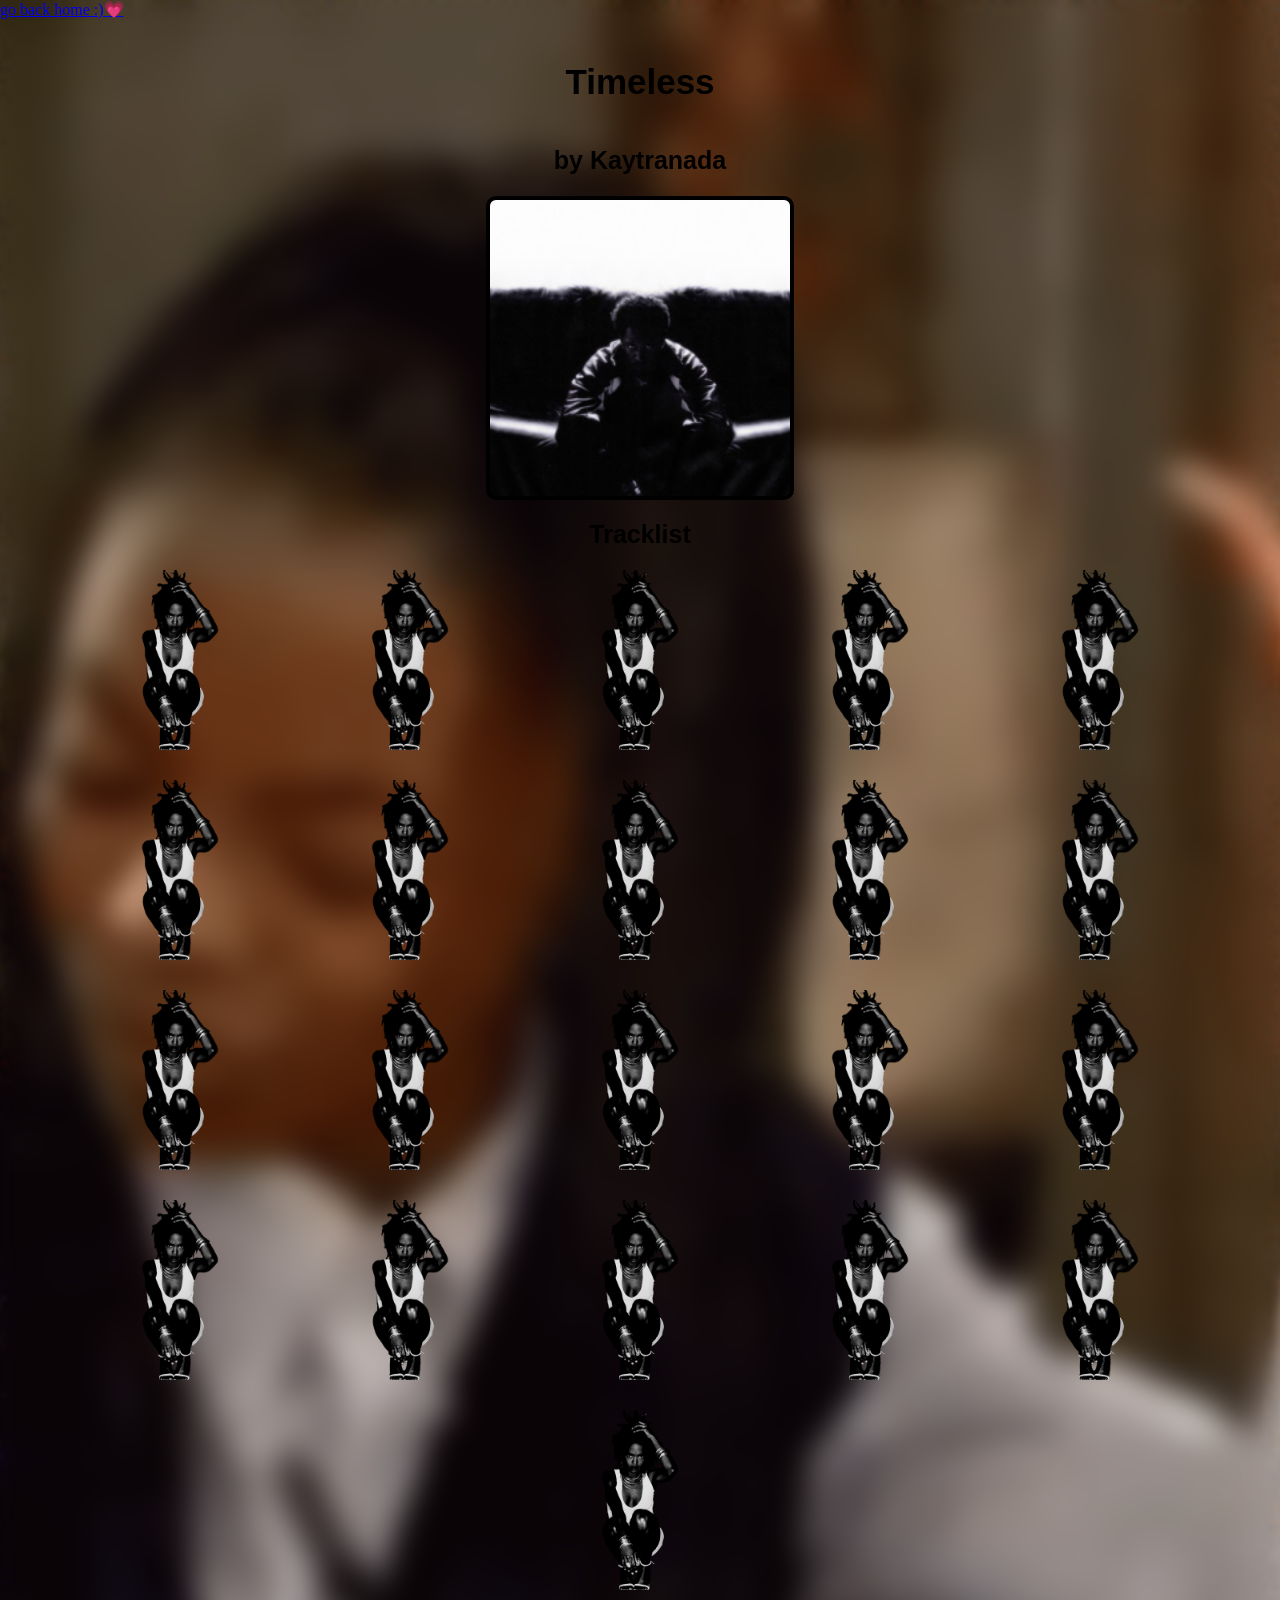
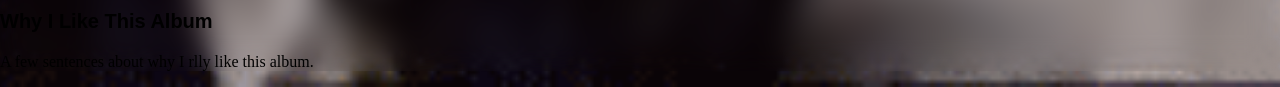
==== kaytranada.html @ f7673d36 "initial commit: album archives website" ====
<!DOCTYPE html>
<html>

<head>
    <title> The Miseducation of Lauryn Hill</title>
    <link rel="stylesheet" href="style.css">
    
</head>


<body class="kaytranada-page">
    <a href="index.html">go back home :)💗</a>
    <h1>Timeless</h1>
    <h2>by Kaytranada</h2>

    <img src="album-cover3.png" alt="Album cover" width="300">

    <h2>Tracklist</h2>
    
    <div class="tracklist-container">
        <div class="song-card">
        <h3>Pressure</h3>
        <p>why I like this song</p>
    </div>
    <div class="song-card">
        <h3>Spit It Out (feat. Rochelle Jordan)</h3>
        <p>why I like this song</p>
    </div>
    <div class="song-card">
        <h3>Call U Up (feat.Lou Phelps)</h3>
        <p>why I like this song</p>
    </div>
    <div class="song-card">
        <h3>Weird (feat. Durand Bernarr)</h3>
        <p>why I like this song</p>
    </div>
    <div class="song-card">
        <h3>Dance Dance Dance Dance)</h3>
        <p>why I like this song</p>
    </div>
    <div class="song-card">
        <h3>Feel A Way (feat.Don Toliver)</h3>
        <p>why I like this song</p>
    </div>
    <div class="song-card">
        <h3>Still (feat.Charlotte Day Wilson)</h3>
        <p>why I like this song</p>
    </div>
    <div class="song-card">
        <h3>Video (feat. Ravyn Lenae)</h3>
        <p>why I like this song</p>
    </div>
    <div class="song-card">
        <h3>Seemingly</h3>
        <p>why I like this song</p>
    </div>
    <div class="song-card">
        <h3>Drip Sweat (feat. Channel Tres)</h3>
        <p>why I like this song</p>
    </div>
    <div class="song-card">
        <h3>Hold On (feat. Dawn Richard)</h3>
        <p>why I like this song</p>
    </div>
    <div class="song-card">
        <h3>Please Babe</h3>
        <p>why I like this song</p>
    </div>
    <div class="song-card">
        <h3>Stepped On</h3>
        <p>why I like this song</p>
    </div>
    <div class="song-card">
        <h3>More Than A Little Bit (feat.Tinashe)</h3>
        <p>why I like this song</p>
    </div>
    <div class="song-card">
        <h3>Do 2 Me (feat Anderson .Paak and SIR)</h3>
        <p>why I like this song</p>
    </div>
    
    <div class="song-card">
        <h3>Witchy (feat. Childish Gambino)</h3>
        <p>why I like this song</p>
    </div>
    <div class="song-card">
        <h3>Lover/Friend (feat Rochelle Jordan)</h3>
        <p>why I like this song</p>
    </div>
    <div class="song-card">
        <h3>Wasted Words (feat.Thundercat)</h3>
        <p>why I like this song</p>
    </div>
    <div class="song-card">
        <h3>Snap My Finger (feat.PinkPantheress)</h3>
        <p>why I like this song</p>
    </div>
    <div class="song-card">
        <h3>Stuntin (feat. Channel Tres)</h3>
        <p>why I like this song</p>
    </div>
    <div class="song-card">
        <h3>Out Of Luck (feat.Mariah The Scientist)</h3>
        <p>why I like this song</p>
    </div>
    </div>


    <div class="album-reflection">
        <h3> Why I Like This Album</h3>
        <p>
            A few sentences about why I rlly like this album.
        </p>
    </div>
</body>
</html>
---- style.css ----
/*HOMEPAGE ALBUM CARDS*/
/*album cover icons on the homepage */
.home-page .album-card{
    width: 270px;
    height: 270px;
    border-radius:15px;
    background-size: cover;
    background-position: center;
    overflow: hidden;
    transition: transform 1s ease, box-shadow 1s ease, filter 1s ease;
}
.home-page .album-card:hover{
    transform: translateY(-20px);
    box-shadow: 0px 3px 120px palevioletred;
    filter: brightness(0.8);
   transition: transform 1s ease, box-shadow 1s ease, 
    opacity 1s ease, background-color 1s ease;
}
.home-page .lauryn{
 background-image: url(album-cover2.png);
 background-position: center;
 background-size: cover;
}
.home-page .kwn{ 
    background-position: center;
    background-size: cover;
    background-image: url(album-cover.jpg);
}
.home-page .kaytranada{
    background-position: center;
    background-size: cover;
    background-image: url(album-cover3.png);
}
.home-page .album-card{
    width: 100px;
    height: 100px;
}
.home-page .albums-icons{
    display: flex;
    justify-content: center;
    flex-wrap: wrap;
    gap: 150px;
    padding: 150px;
}
/*GLOBAL PAGE SETUP*/
html{
    min-height: 100%;
}

/*GLOBAL TEXT STYLES*/
h1{
 font-size: 35px;   
 font-family: Helvetica, sans-serif;
 text-align: center;
 padding: 20px;
}
h2{
    font-size: 25px;
    font-family: Helvetica, sans-serif;
    text-align: center;
}
h3{
    font-size: 20px;
    font-family: Helvetica, sans-serif;
    
}

/*KWN PAGE STYLES*/
/*background, title, album layout, and page-specific styling*/

body.kwn{
    background-image: url(kwn.gif);
    background-repeat: no-repeat;
    background-size: cover;
    background-position: center;
    backdrop-filter: blur(15px);
    margin: 0;
    padding: 0;
    width: 100%;
    min-height: 100vh;
}

.kwn img{
    display: block;
    margin-left: auto;
    margin-right: auto;
    border: 4px solid black;
    border-radius: 10px;
}

.kwn .album-layout{
    display: flex;
    gap: 600px;
}

/* KWN SONG CARDS*/

.kwn .song-card{
    border-radius: 10px;
    transition: transform 1s ease, box-shadow 1s ease;
    padding: 15px;
    background-image: url(kwn.jpg);
    background-size: cover;
    background-position: center;
    width: 170px;
    height: 150px;
    position: relative;
    overflow: hidden;
}
.kwn .song-card::before{ 
    content: "";
    position: absolute;
    width: 60px;
    height: 100%;
    top: 0;
    left: -80px;
    background: #844e60;
    opacity: 0.3;
    transition: transform 1s ease;
}
.kwn .song-card:hover{
    text-align: center;
    font-family: Helvetica, sans-serif;
    background-color: #000000;
    background-image: none;
    color: white;
    box-shadow: 0px 3px 100px #844e60;
    transform: translateY(-8px);
    transition: transform 1s ease, box-shadow 1s ease, 
    opacity 1s ease, background-color 1s ease;
}
.kwn .song-card h3{
   display: none;
}
.song-card p{
    display: none;
}

.kwn .song-card:hover::before {
    transform: translateX(250px);
}
.kwn .song-card:hover h3, .kwn .song-card:hover p{
    display: flex;
}

.kwn .tracklist-container{
    display: flex;
    flex-direction: column;
    gap: 30px;
}

.lauryn-page .song-card{
    border-radius: 10px;
    transition: transform 1s ease, box-shadow 1s ease;
    padding: 15px;
    background-image: url(mshill_logo.webp);
    background-size: cover;
    background-position: center;
    width: 170px;
    height: 150px;
    position: relative;
    overflow: hidden;
}

.lauryn-page img{
    display: block;
    margin-left: auto;
    margin-right: auto;
    border: 4px solid black;
    border-radius: 10px;
}
.lauryn-page .tracklist-container{
    display: flex;
    justify-content: center;
    flex-wrap: wrap;
    gap: 30px;
}
body.lauryn-page{
    background-image: url(lauryn-hill.gif);
    background-repeat: no-repeat;
    background-size: cover;
    background-position: center;
    backdrop-filter: blur(15px);
    margin: 0;
    padding: 0;
    width: 100%;
    min-height: 100vh;
}

.lauryn-page .song-card::before{ 
    content: "";
    position: absolute;
    width: 60px;
    height: 100%;
    top: 0;
    left: -80px;
    background: #844e60;
    opacity: 0.3;
    transition: transform 1s ease;
}

.lauryn-page .song-card:hover{
    text-align: center;
    font-family: Helvetica, sans-serif;
    background-color: #000000;
    background-image: none;
    color: white;
    box-shadow: 0px 3px 100px #844e60;
    transform: translateY(-8px);
    transition: transform 1s ease, box-shadow 1s ease, 
    opacity 1s ease, background-color 1s ease;
}
.lauryn-page .song-card h3 {
    display: none;
}

.lauryn-page .song-card p {
    display: none;
}
.lauryn-page .song-card:hover h3,
.lauryn-page .song-card:hover p {
    display: flex;
}
.lauryn-page .song-card:hover::before {
    transform: translateX(250px);
}

.kaytranada-page .song-card{
    border-radius: 10px;
    transition: transform 1s ease, box-shadow 1s ease;
    padding: 15px;
    background-image: url(mshill_logo.webp);
    background-size: cover;
    background-position: center;
    width: 170px;
    height: 150px;
    position: relative;
    overflow: hidden;
}

.kaytranada-page img{
    display: block;
    margin-left: auto;
    margin-right: auto;
    border: 4px solid black;
    border-radius: 10px;
}
.kaytranada-page .tracklist-container{
    display: flex;
    justify-content: center;
    flex-wrap: wrap;
    gap: 30px;
}
body.kaytranada-page{
    background-image: url(lauryn-hill.gif);
    background-repeat: no-repeat;
    background-size: cover;
    background-position: center;
    backdrop-filter: blur(15px);
    margin: 0;
    padding: 0;
    width: 100%;
    min-height: 100vh;
}

.kaytranada-page .song-card::before{ 
    content: "";
    position: absolute;
    width: 60px;
    height: 100%;
    top: 0;
    left: -80px;
    background: #844e60;
    opacity: 0.3;
    transition: transform 1s ease;
}

.kaytranada-page .song-card:hover{
    text-align: center;
    font-family: Helvetica, sans-serif;
    background-color: #000000;
    background-image: none;
    color: white;
    box-shadow: 0px 3px 100px #844e60;
    transform: translateY(-8px);
    transition: transform 1s ease, box-shadow 1s ease, 
    opacity 1s ease, background-color 1s ease;
}
.kaytranada-page .song-card h3 {
    display: none;
}

.kaytranada-page .song-card p {
    display: none;
}
.kaytranada-page .song-card:hover h3,
.kaytranada-page .song-card:hover p {
    display: flex;
}
.kaytranada-page .song-card:hover::before {
    transform: translateX(250px);
}
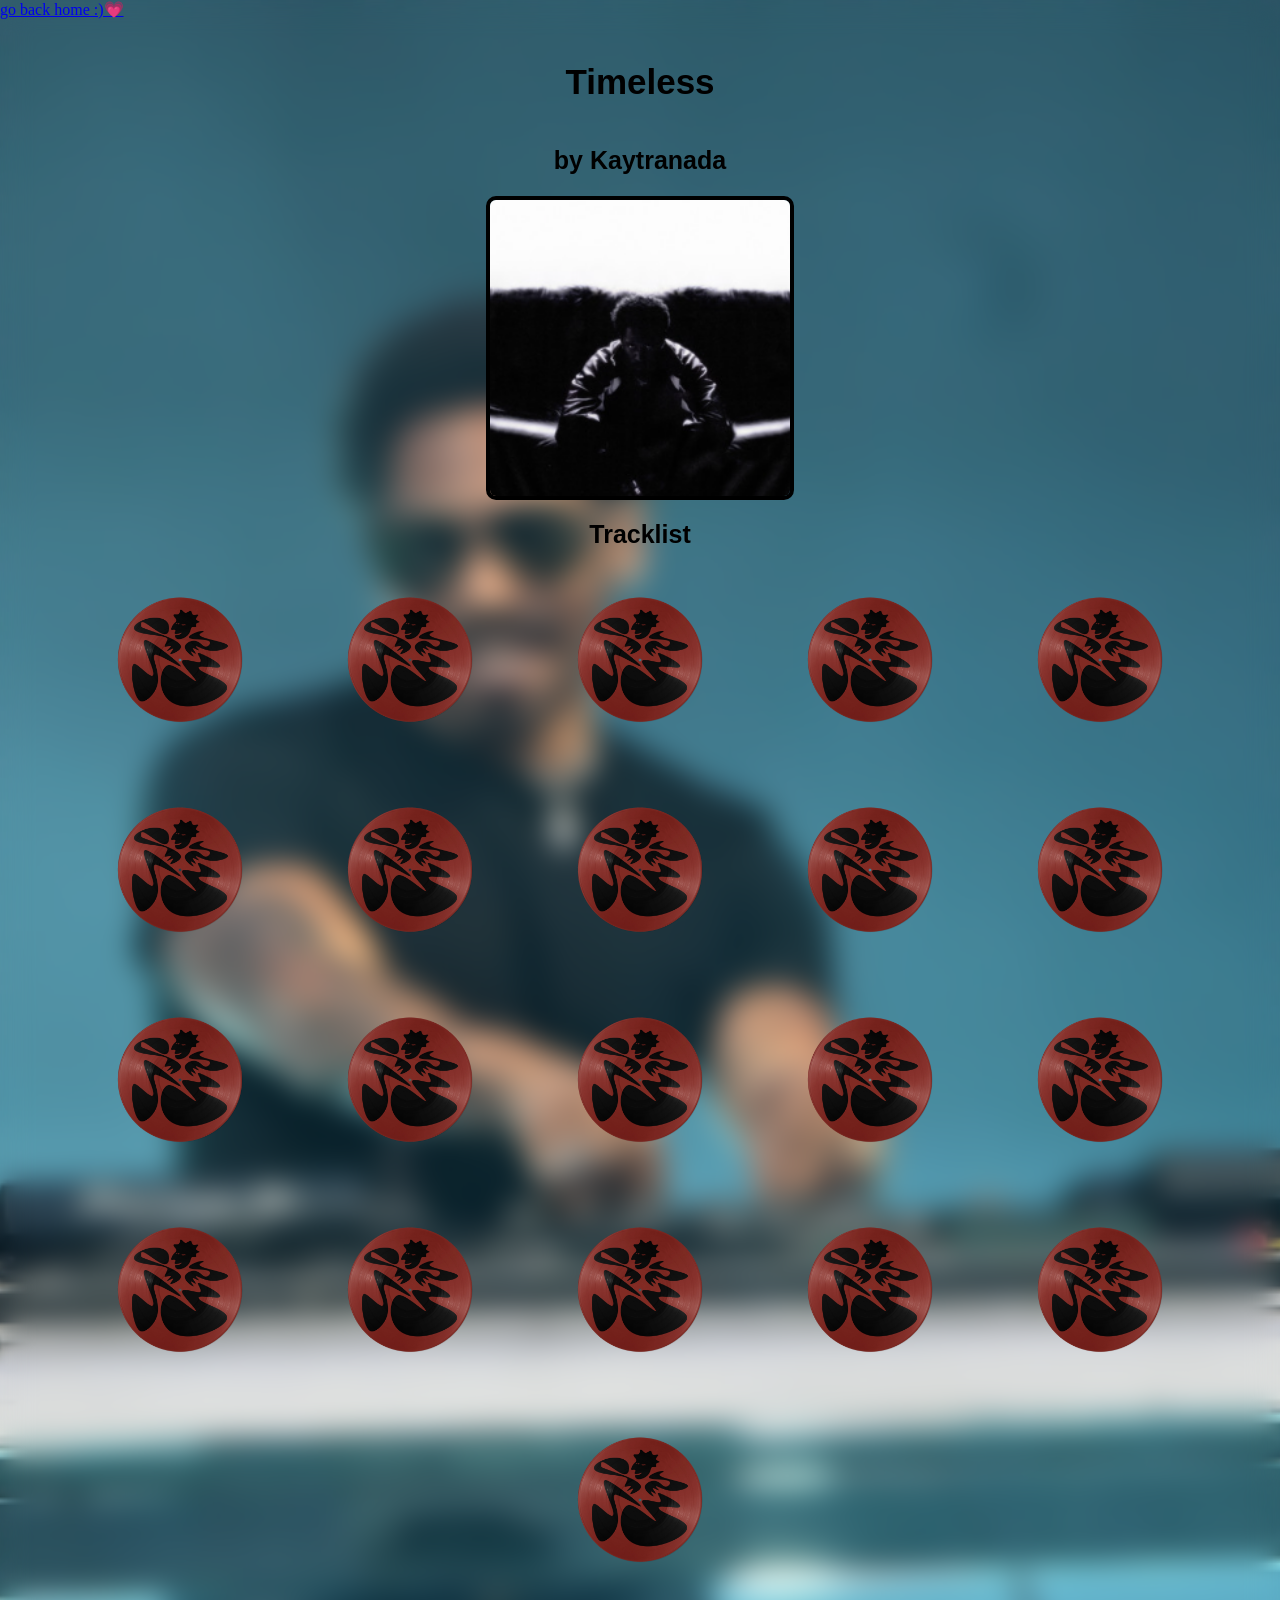
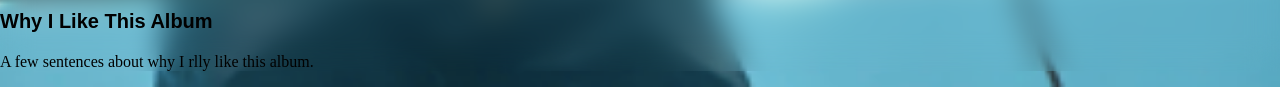
==== commit c5305282: "Remove placeholder song descriptions from all album pages" ====
--- a/kaytranada.html
+++ b/kaytranada.html
@@ -20,88 +20,67 @@
     <div class="tracklist-container">
         <div class="song-card">
         <h3>Pressure</h3>
-        <p>why I like this song</p>
     </div>
     <div class="song-card">
         <h3>Spit It Out (feat. Rochelle Jordan)</h3>
-        <p>why I like this song</p>
     </div>
     <div class="song-card">
         <h3>Call U Up (feat.Lou Phelps)</h3>
-        <p>why I like this song</p>
     </div>
     <div class="song-card">
         <h3>Weird (feat. Durand Bernarr)</h3>
-        <p>why I like this song</p>
     </div>
     <div class="song-card">
         <h3>Dance Dance Dance Dance)</h3>
-        <p>why I like this song</p>
     </div>
     <div class="song-card">
         <h3>Feel A Way (feat.Don Toliver)</h3>
-        <p>why I like this song</p>
     </div>
     <div class="song-card">
         <h3>Still (feat.Charlotte Day Wilson)</h3>
-        <p>why I like this song</p>
     </div>
     <div class="song-card">
         <h3>Video (feat. Ravyn Lenae)</h3>
-        <p>why I like this song</p>
     </div>
     <div class="song-card">
         <h3>Seemingly</h3>
-        <p>why I like this song</p>
     </div>
     <div class="song-card">
         <h3>Drip Sweat (feat. Channel Tres)</h3>
-        <p>why I like this song</p>
     </div>
     <div class="song-card">
         <h3>Hold On (feat. Dawn Richard)</h3>
-        <p>why I like this song</p>
     </div>
     <div class="song-card">
         <h3>Please Babe</h3>
-        <p>why I like this song</p>
     </div>
     <div class="song-card">
         <h3>Stepped On</h3>
-        <p>why I like this song</p>
     </div>
     <div class="song-card">
         <h3>More Than A Little Bit (feat.Tinashe)</h3>
-        <p>why I like this song</p>
     </div>
     <div class="song-card">
         <h3>Do 2 Me (feat Anderson .Paak and SIR)</h3>
-        <p>why I like this song</p>
     </div>
     
     <div class="song-card">
         <h3>Witchy (feat. Childish Gambino)</h3>
-        <p>why I like this song</p>
     </div>
     <div class="song-card">
         <h3>Lover/Friend (feat Rochelle Jordan)</h3>
-        <p>why I like this song</p>
     </div>
     <div class="song-card">
         <h3>Wasted Words (feat.Thundercat)</h3>
-        <p>why I like this song</p>
     </div>
     <div class="song-card">
         <h3>Snap My Finger (feat.PinkPantheress)</h3>
-        <p>why I like this song</p>
     </div>
     <div class="song-card">
         <h3>Stuntin (feat. Channel Tres)</h3>
-        <p>why I like this song</p>
     </div>
     <div class="song-card">
         <h3>Out Of Luck (feat.Mariah The Scientist)</h3>
-        <p>why I like this song</p>
     </div>
     </div>
 
--- a/style.css
+++ b/style.css
@@ -12,7 +12,7 @@
 .home-page .album-card:hover{
     transform: translateY(-20px);
     box-shadow: 0px 3px 120px palevioletred;
-    filter: brightness(0.8);
+    filter: brightness(0.4);
    transition: transform 1s ease, box-shadow 1s ease, 
     opacity 1s ease, background-color 1s ease;
 }
@@ -31,16 +31,21 @@
     background-size: cover;
     background-image: url(album-cover3.png);
 }
-.home-page .album-card{
-    width: 100px;
-    height: 100px;
-}
 .home-page .albums-icons{
     display: flex;
     justify-content: center;
     flex-wrap: wrap;
     gap: 150px;
     padding: 150px;
+}
+.home-page .album-card:hover h3{
+    display: flex;
+    justify-content: center;
+    align-items: center;
+    text-align: center;
+    height: 100%;
+    color: white;
+    font-family: Helvetica, sans-serif;
 }
 /*GLOBAL PAGE SETUP*/
 html{
@@ -225,6 +230,8 @@
     transform: translateX(250px);
 }
 
+/*KAYTRANADA PAGE STYLES*/
+
 .kaytranada-page .song-card{
     border-radius: 10px;
     transition: transform 1s ease, box-shadow 1s ease;
@@ -261,6 +268,18 @@
     padding: 0;
     width: 100%;
     min-height: 100vh;
+}
+.kaytranada-page .song-card{
+    border-radius: 10px;
+    transition: transform 1s ease, box-shadow 1s ease;
+    padding: 15px;
+    background-image: url(kaytranada-icon.webp);
+    background-size: cover;
+    background-position: center;
+    width: 170px;
+    height: 150px;
+    position: relative;
+    overflow: hidden;
 }
 
 .kaytranada-page .song-card::before{ 
@@ -299,4 +318,15 @@
 }
 .kaytranada-page .song-card:hover::before {
     transform: translateX(250px);
+}
+body.kaytranada-page{
+    background-image: url(Kaytranada-page.png);
+    background-repeat: no-repeat;
+    background-size: cover;
+    background-position: center;
+    backdrop-filter: blur(15px);
+    margin: 0;
+    padding: 0;
+    width: 100%;
+    min-height: 100vh;
 }
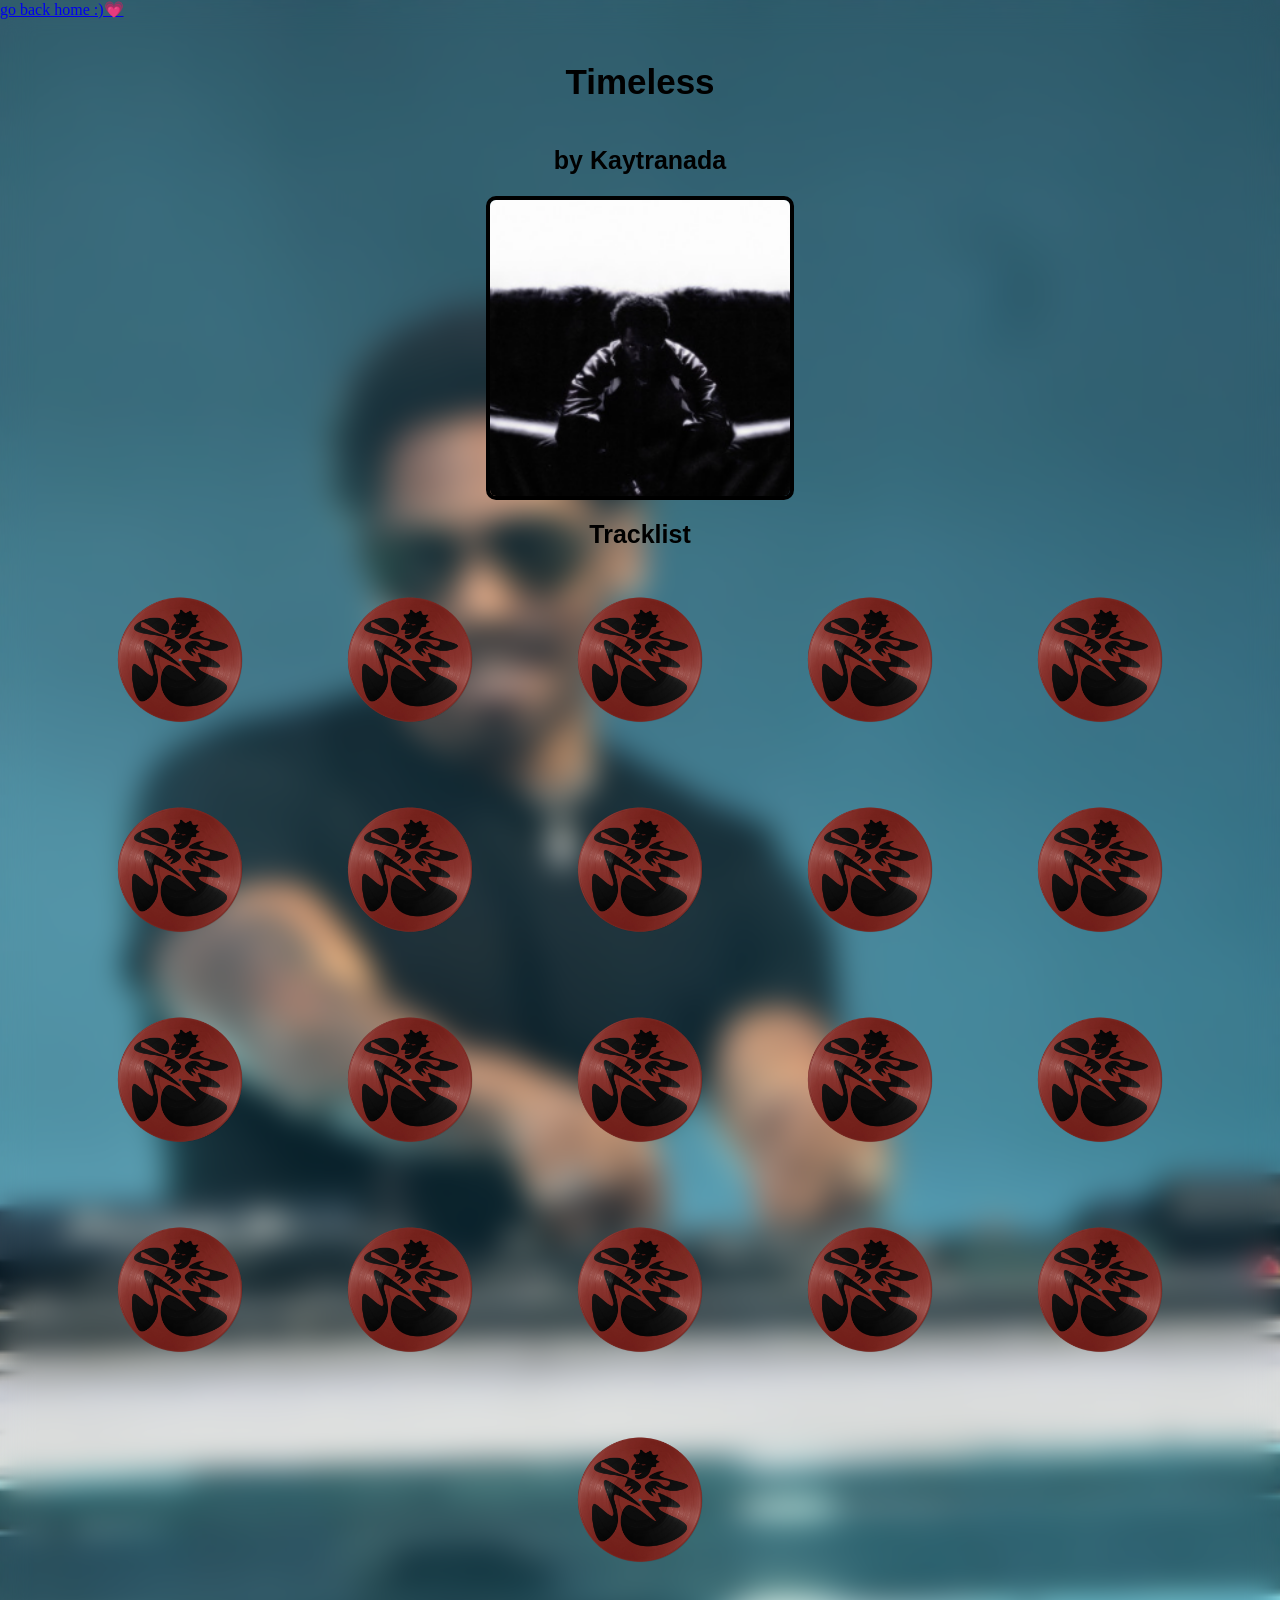
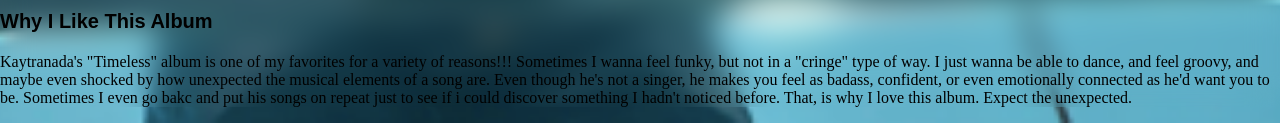
==== commit 90996248: "Added album reflections in placeholder lines for all albums." ====
--- a/kaytranada.html
+++ b/kaytranada.html
@@ -88,7 +88,11 @@
     <div class="album-reflection">
         <h3> Why I Like This Album</h3>
         <p>
-            A few sentences about why I rlly like this album.
+            Kaytranada's "Timeless" album is one of my favorites for a variety of reasons!!! Sometimes I wanna feel 
+            funky, but not in a "cringe" type of way. I just wanna be able to dance, and feel groovy, and maybe even shocked 
+            by how unexpected the musical elements of a song are. Even though he's not a singer, he makes you feel as badass, confident, 
+            or even emotionally connected as he'd want you to be. Sometimes I even go bakc and put his songs on repeat just to see if i could
+            discover something I hadn't noticed before. That, is why I love this album. Expect the unexpected.
         </p>
     </div>
 </body>
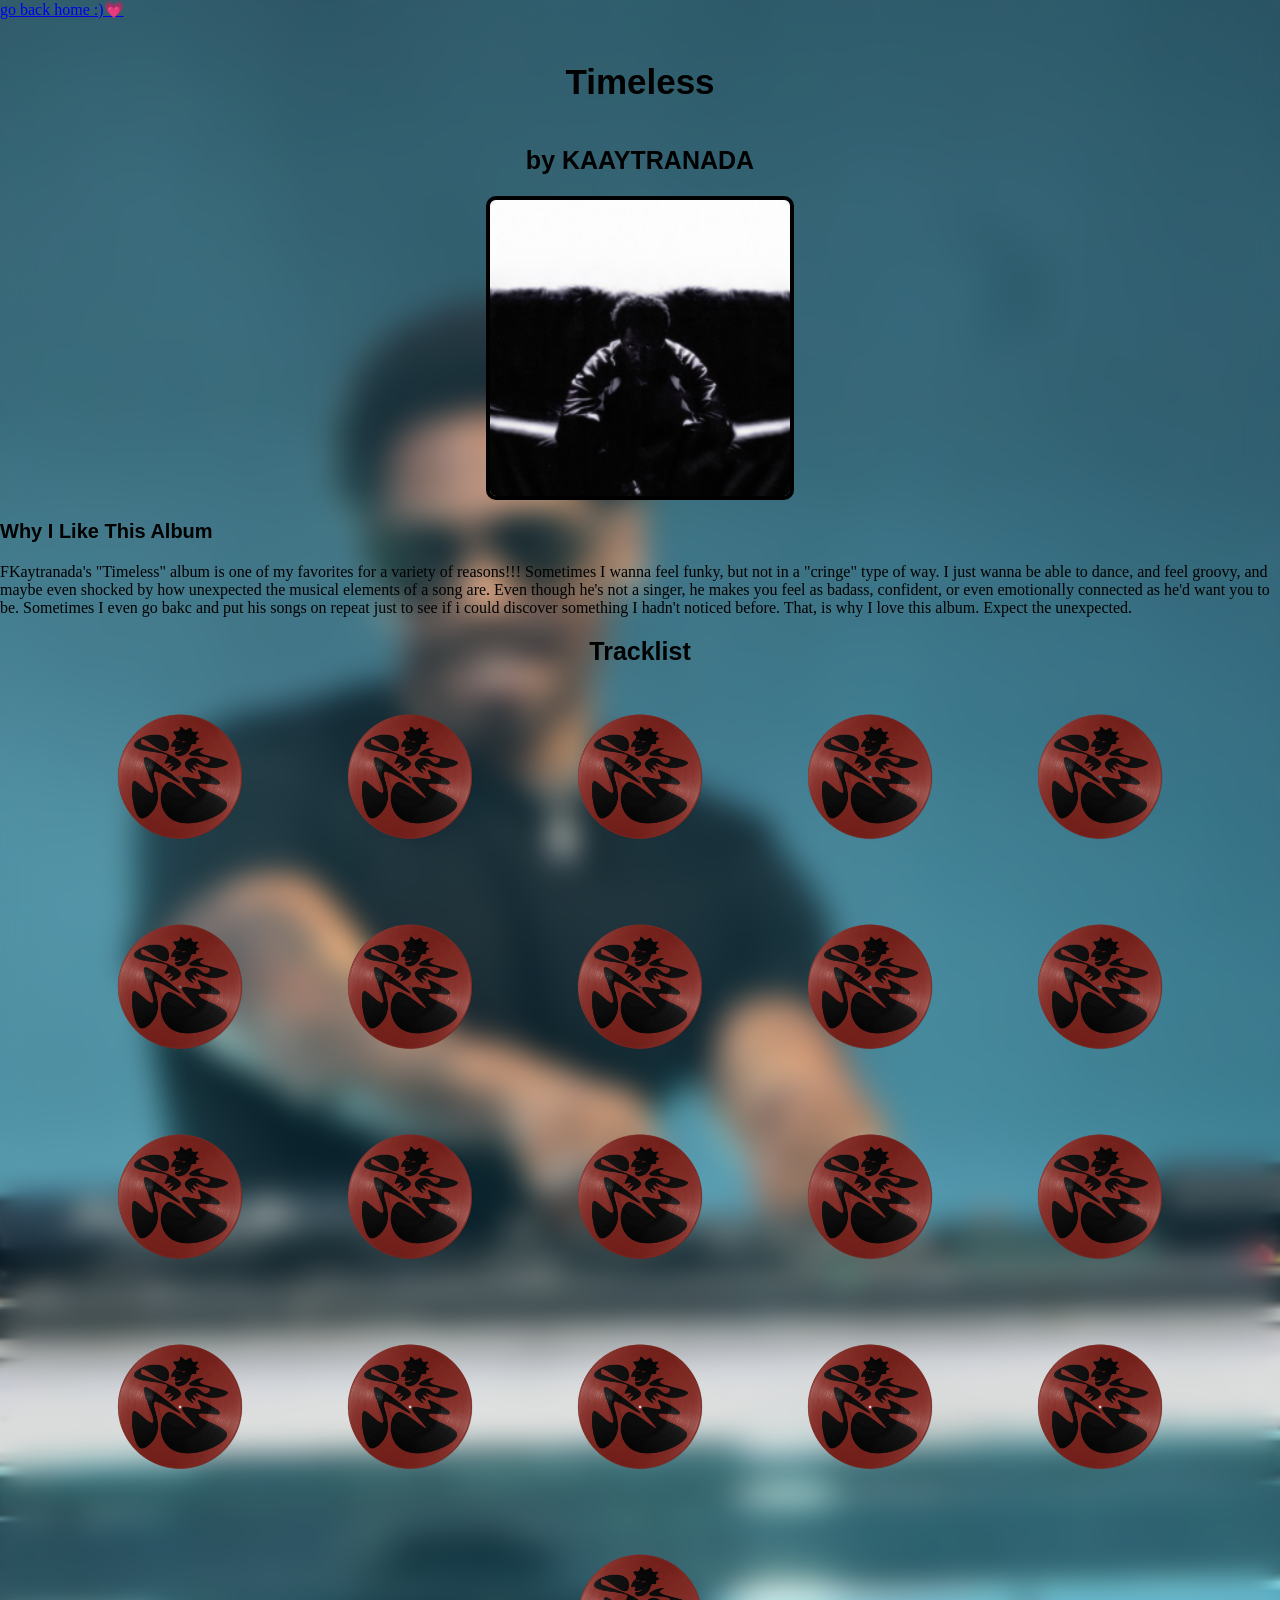
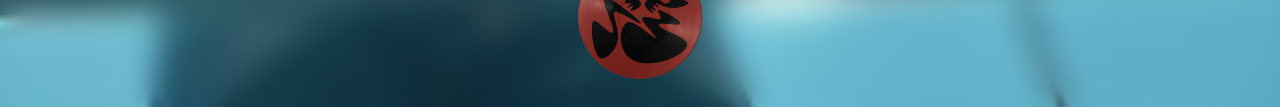
==== commit 689c44be: "Restructured code in Kaytranada page for 2 column layout" ====
--- a/kaytranada.html
+++ b/kaytranada.html
@@ -2,98 +2,114 @@
 <html>
 
 <head>
-    <title> The Miseducation of Lauryn Hill</title>
+    <title>Timeless</title>
+    <!--connects this page to the CSS file <3-->
     <link rel="stylesheet" href="style.css">
     
 </head>
 
+<!--kwn page content starts here-->
+<body class="kaytranada-page">
+    <!--links this page back to the homepage-->
+    <a href="index.html">go back home :)💗</a>
+    <main>
+        <!--main album header: title, artist, and cover-->
+        <h1>Timeless</h1>
+        <h2>by KAAYTRANADA</h2>
 
-<body class="kaytranada-page">
-    <a href="index.html">go back home :)💗</a>
-    <h1>Timeless</h1>
-    <h2>by Kaytranada</h2>
-
-    <img src="album-cover3.png" alt="Album cover" width="300">
-
-    <h2>Tracklist</h2>
+        <img src="album-cover3.png" alt="Album cover" width="300">
+        <!--two-column album layout: info on one side, tracklist on the other-->
+        <div class="album-layout">
+            
+            <!--personal album reflection-->
+            <section class="album-info">
+                <!--personal reflection section-->
+                <div class="album-reflection">
+                    <h3> Why I Like This Album</h3>
+                    <p>FKaytranada's "Timeless" album is one of my favorites for a variety of reasons!!! Sometimes I wanna feel 
+                        funky, but not in a "cringe" type of way. I just wanna be able to dance, and feel groovy, and maybe even shocked 
+                        by how unexpected the musical elements of a song are. Even though he's not a singer, he makes you feel as badass, confident, 
+                        or even emotionally connected as he'd want you to be. Sometimes I even go bakc and put his songs on repeat just to see if i could
+                        discover something I hadn't noticed before. That, is why I love this album. Expect the unexpected.
+                    </p>
+                </div>
+            </section>
+            
+            <!--right side: tracklist and interactive song cards-->
+            <section class="tracklist-section">
+                <h2>Tracklist</h2>
+                <!--container that holds all the song cards-->
+                <div class="tracklist-container">
+                    <!--individual song card-->
+                    <div class="tracklist-container">
+                        <div class="song-card">
+                            <h3>Pressure</h3>
+                        </div>
+                        <div class="song-card">
+                            <h3>Spit It Out (feat. Rochelle Jordan)</h3>
+                        </div>
+                        <div class="song-card">
+                            <h3>Call U Up (feat.Lou Phelps)</h3>
+                        </div>
+                        <div class="song-card">
+                            <h3>Weird (feat. Durand Bernarr)</h3>
+                        </div>
+                        <div class="song-card">
+                            <h3>Dance Dance Dance Dance)</h3>
+                        </div>
+                        <div class="song-card">
+                            <h3>Feel A Way (feat.Don Toliver)</h3>
+                        </div>
+                        <div class="song-card">
+                            <h3>Still (feat.Charlotte Day Wilson)</h3>
+                        </div>
+                        <div class="song-card">
+                            <h3>Video (feat. Ravyn Lenae)</h3>
+                        </div>
+                        <div class="song-card">
+                            <h3>Seemingly</h3>
+                        </div>
+                        <div class="song-card">
+                            <h3>Drip Sweat (feat. Channel Tres)</h3>
+                        </div>
+                        <div class="song-card">
+                            <h3>Hold On (feat. Dawn Richard)</h3>
+                        </div>
+                        <div class="song-card">
+                            <h3>Please Babe</h3>
+                        </div>
+                        <div class="song-card">
+                            <h3>Stepped On</h3>
+                        </div>
+                        <div class="song-card">
+                            <h3>More Than A Little Bit (feat.Tinashe)</h3>
+                        </div>
+                        <div class="song-card">
+                            <h3>Do 2 Me (feat Anderson .Paak and SIR)</h3>
+                        </div>
     
-    <div class="tracklist-container">
-        <div class="song-card">
-        <h3>Pressure</h3>
-    </div>
-    <div class="song-card">
-        <h3>Spit It Out (feat. Rochelle Jordan)</h3>
-    </div>
-    <div class="song-card">
-        <h3>Call U Up (feat.Lou Phelps)</h3>
-    </div>
-    <div class="song-card">
-        <h3>Weird (feat. Durand Bernarr)</h3>
-    </div>
-    <div class="song-card">
-        <h3>Dance Dance Dance Dance)</h3>
-    </div>
-    <div class="song-card">
-        <h3>Feel A Way (feat.Don Toliver)</h3>
-    </div>
-    <div class="song-card">
-        <h3>Still (feat.Charlotte Day Wilson)</h3>
-    </div>
-    <div class="song-card">
-        <h3>Video (feat. Ravyn Lenae)</h3>
-    </div>
-    <div class="song-card">
-        <h3>Seemingly</h3>
-    </div>
-    <div class="song-card">
-        <h3>Drip Sweat (feat. Channel Tres)</h3>
-    </div>
-    <div class="song-card">
-        <h3>Hold On (feat. Dawn Richard)</h3>
-    </div>
-    <div class="song-card">
-        <h3>Please Babe</h3>
-    </div>
-    <div class="song-card">
-        <h3>Stepped On</h3>
-    </div>
-    <div class="song-card">
-        <h3>More Than A Little Bit (feat.Tinashe)</h3>
-    </div>
-    <div class="song-card">
-        <h3>Do 2 Me (feat Anderson .Paak and SIR)</h3>
-    </div>
-    
-    <div class="song-card">
-        <h3>Witchy (feat. Childish Gambino)</h3>
-    </div>
-    <div class="song-card">
-        <h3>Lover/Friend (feat Rochelle Jordan)</h3>
-    </div>
-    <div class="song-card">
-        <h3>Wasted Words (feat.Thundercat)</h3>
-    </div>
-    <div class="song-card">
-        <h3>Snap My Finger (feat.PinkPantheress)</h3>
-    </div>
-    <div class="song-card">
-        <h3>Stuntin (feat. Channel Tres)</h3>
-    </div>
-    <div class="song-card">
-        <h3>Out Of Luck (feat.Mariah The Scientist)</h3>
-    </div>
-    </div>
-
-
-    <div class="album-reflection">
-        <h3> Why I Like This Album</h3>
-        <p>
-            Kaytranada's "Timeless" album is one of my favorites for a variety of reasons!!! Sometimes I wanna feel 
-            funky, but not in a "cringe" type of way. I just wanna be able to dance, and feel groovy, and maybe even shocked 
-            by how unexpected the musical elements of a song are. Even though he's not a singer, he makes you feel as badass, confident, 
-            or even emotionally connected as he'd want you to be. Sometimes I even go bakc and put his songs on repeat just to see if i could
-            discover something I hadn't noticed before. That, is why I love this album. Expect the unexpected.
-        </p>
-    </div>
+                        <div class="song-card">
+                            <h3>Witchy (feat. Childish Gambino)</h3>
+                        </div>
+                        <div class="song-card">
+                            <h3>Lover/Friend (feat Rochelle Jordan)</h3>
+                        </div>
+                        <div class="song-card">
+                            <h3>Wasted Words (feat.Thundercat)</h3>
+                        </div>
+                        <div class="song-card">
+                            <h3>Snap My Finger (feat.PinkPantheress)</h3>
+                        </div>
+                        <div class="song-card">
+                            <h3>Stuntin (feat. Channel Tres)</h3>
+                        </div>
+                        <div class="song-card">
+                            <h3>Out Of Luck (feat.Mariah The Scientist)</h3>
+                        </div>
+                </div>
+            </section>
+        </div>
+        
+    </main>
 </body>
 </html>
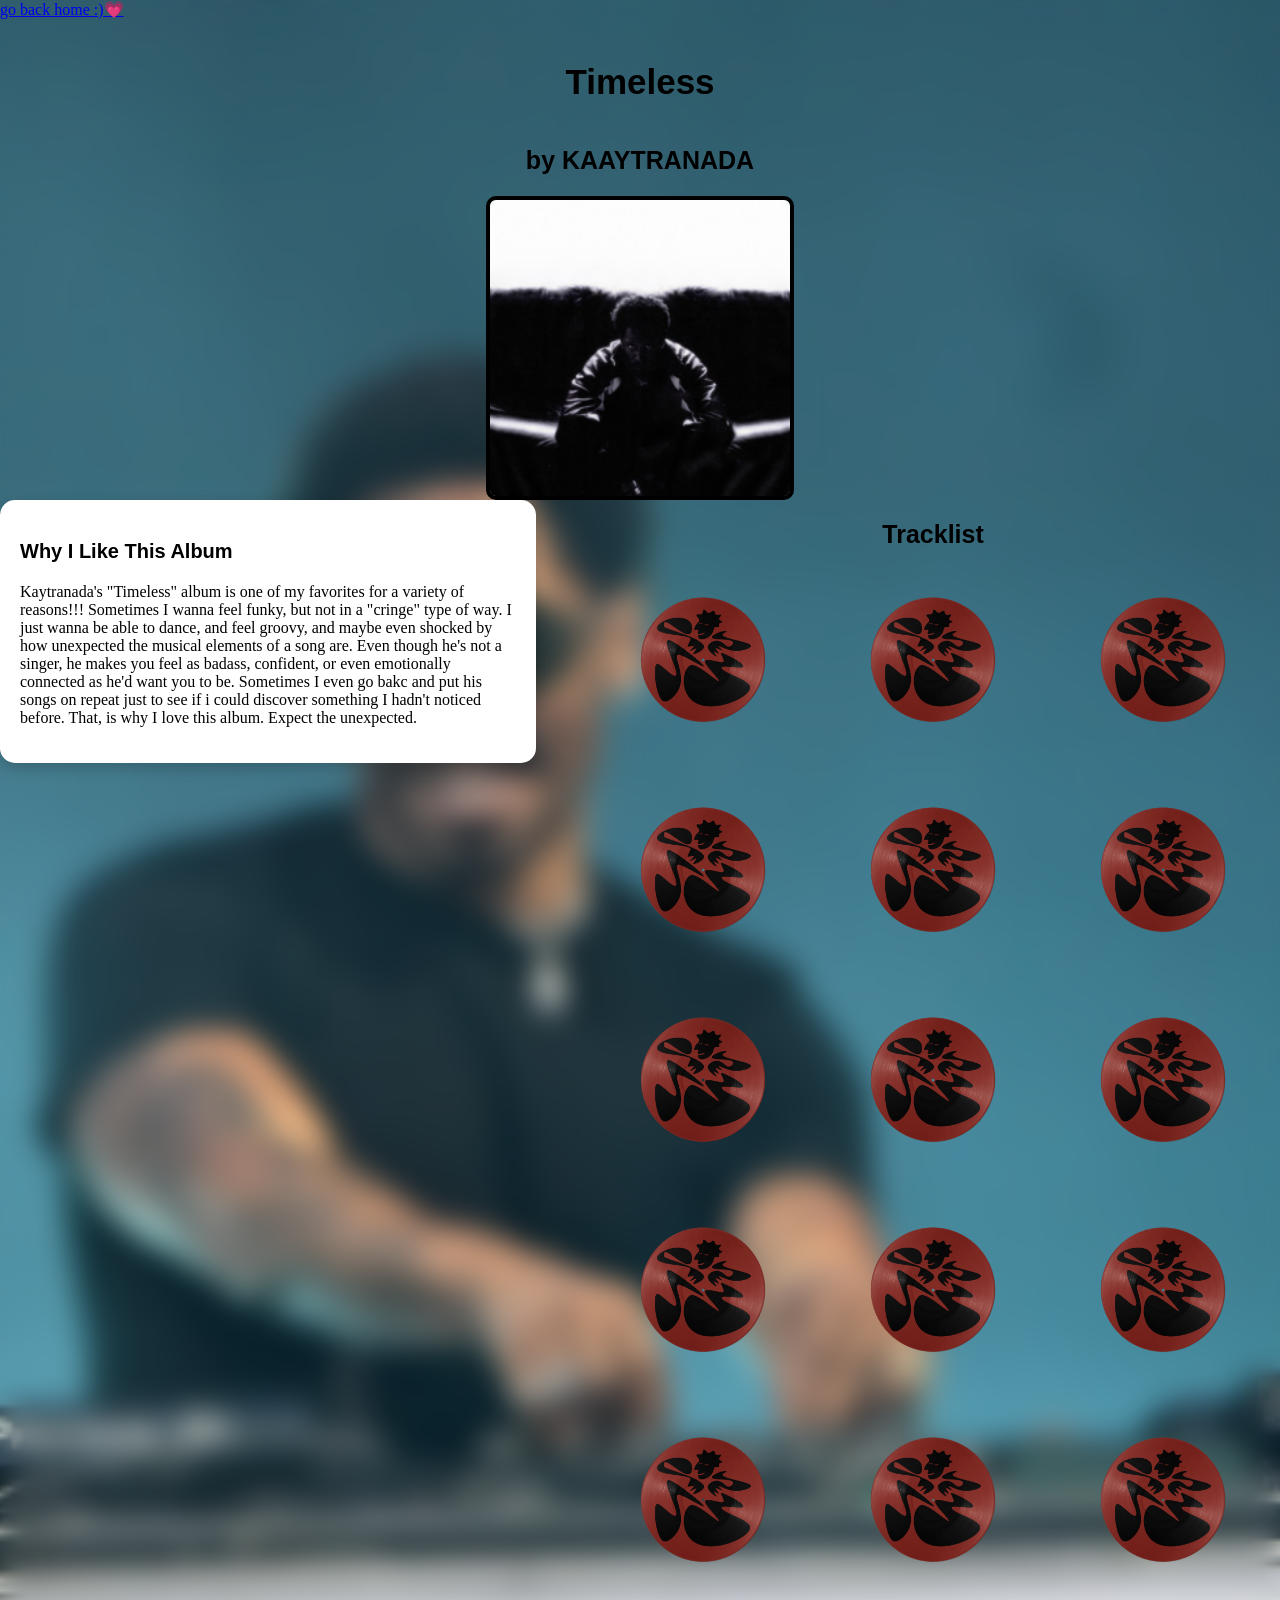
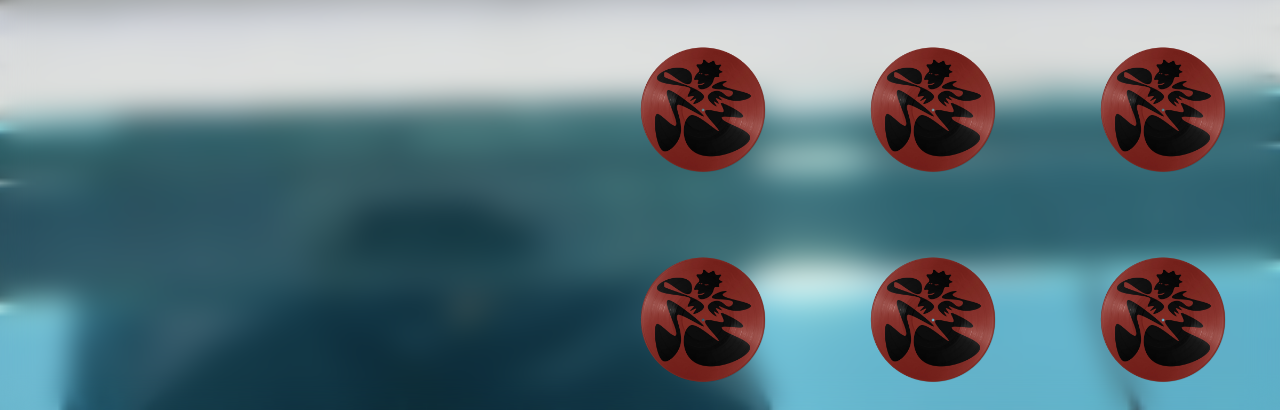
==== commit c6c23616: "Corrected grammatical error in Kaytranada album reflection. Added white box around album reflections" ====
--- a/kaytranada.html
+++ b/kaytranada.html
@@ -26,7 +26,7 @@
                 <!--personal reflection section-->
                 <div class="album-reflection">
                     <h3> Why I Like This Album</h3>
-                    <p>FKaytranada's "Timeless" album is one of my favorites for a variety of reasons!!! Sometimes I wanna feel 
+                    <p>Kaytranada's "Timeless" album is one of my favorites for a variety of reasons!!! Sometimes I wanna feel 
                         funky, but not in a "cringe" type of way. I just wanna be able to dance, and feel groovy, and maybe even shocked 
                         by how unexpected the musical elements of a song are. Even though he's not a singer, he makes you feel as badass, confident, 
                         or even emotionally connected as he'd want you to be. Sometimes I even go bakc and put his songs on repeat just to see if i could
--- a/style.css
+++ b/style.css
@@ -69,7 +69,23 @@
     font-family: Helvetica, sans-serif;
     
 }
-
+.album-layout{
+    display: flex;
+    gap: 50px;
+}
+.tracklist-container{
+    display: flex;
+    justify-content: center;
+    flex-wrap: wrap;
+    gap: 30px;
+}
+/*REFLECTION BOX STYLES*/
+.album-reflection{
+    background: white;
+    padding: 20px;
+    border-radius: 15px;
+    box-shadow: 0 5px 15px rgba(0,0,0,0.2);
+}
 /*KWN PAGE STYLES*/
 /*background, title, album layout, and page-specific styling*/
 
@@ -91,11 +107,6 @@
     margin-right: auto;
     border: 4px solid black;
     border-radius: 10px;
-}
-
-.kwn .album-layout{
-    display: flex;
-    gap: 600px;
 }
 
 /* KWN SONG CARDS*/
@@ -148,12 +159,6 @@
     display: flex;
 }
 
-.kwn .tracklist-container{
-    display: flex;
-    flex-direction: column;
-    gap: 30px;
-}
-
 .lauryn-page .song-card{
     border-radius: 10px;
     transition: transform 1s ease, box-shadow 1s ease;
@@ -173,12 +178,6 @@
     margin-right: auto;
     border: 4px solid black;
     border-radius: 10px;
-}
-.lauryn-page .tracklist-container{
-    display: flex;
-    justify-content: center;
-    flex-wrap: wrap;
-    gap: 30px;
 }
 body.lauryn-page{
     background-image: url(lauryn-hill.gif);
@@ -252,12 +251,6 @@
     border: 4px solid black;
     border-radius: 10px;
 }
-.kaytranada-page .tracklist-container{
-    display: flex;
-    justify-content: center;
-    flex-wrap: wrap;
-    gap: 30px;
-}
 body.kaytranada-page{
     background-image: url(lauryn-hill.gif);
     background-repeat: no-repeat;
